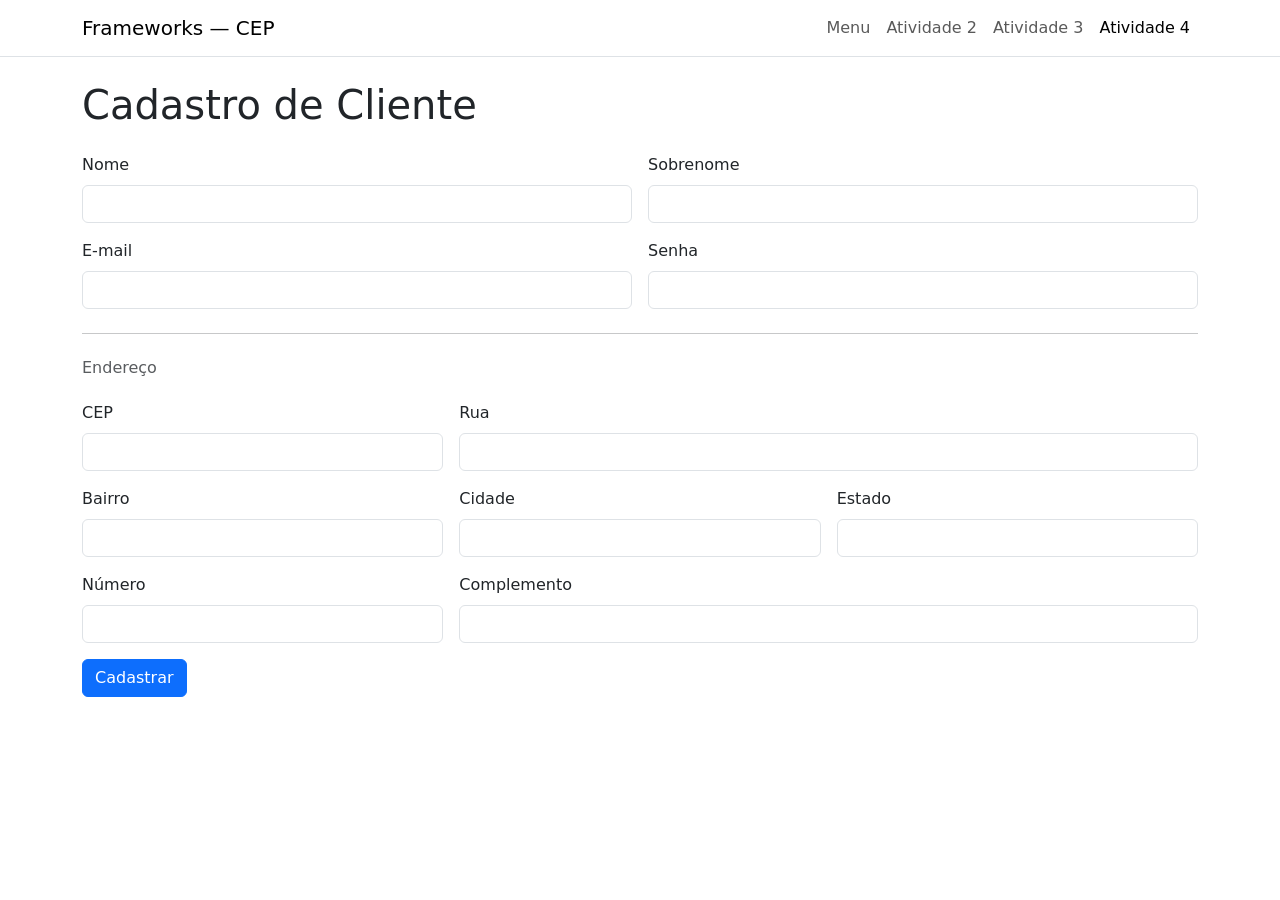
==== target/cep-form-frameworks-1.0-SNAPSHOT/atividade4/index.html @ 9d7c96b9 "upload de atividades dos ultimos dias" ====
<!DOCTYPE html>
<html lang="pt-BR">
    <head>
        <title>Cadastro de Cliente</title>
        <meta charset="UTF-8">
        <meta name="viewport" content="width=device-width, initial-scale=1.0">
        <link href="https://cdn.jsdelivr.net/npm/bootstrap@5.0.2/dist/css/bootstrap.min.css" rel="stylesheet"
              integrity="sha384-EVSTQN3/azprG1Anm3QDgpJLIm9Nao0Yz1ztcQTwFspd3yD65VohhpuuCOmLASjC" crossorigin="anonymous">
        <link href="../css/plain.css" rel="stylesheet">
        <script src="https://code.jquery.com/jquery-3.7.1.min.js"
                integrity="sha256-/JqT3SQfawRcv/BIHPThkBvs0OEvtFFmqPF/lYI/Cxo=" crossorigin="anonymous"></script>
    </head>
    <body>
        <nav class="navbar navbar-expand-lg navbar-light bg-white mb-4">
            <div class="container">
                <span class="navbar-brand mb-0 h1">Frameworks — CEP</span>
                <div class="navbar-nav">
                    <a class="nav-link" href="../index.htm">Menu</a>
                    <a class="nav-link" href="../atividade2/index.html">Atividade 2</a>
                    <a class="nav-link" href="../cadastro.htm">Atividade 3</a>
                    <a class="nav-link active" href="index.html">Atividade 4</a>
                </div>
            </div>
        </nav>
        <main class="container">
            <h1 class="page-title">Cadastro de Cliente</h1>
            <form class="row g-3" id="form-cadastro" novalidate>
                <div class="col-md-6">
                    <label for="nome" class="form-label">Nome</label>
                    <input type="text" class="form-control" id="nome" name="nome" required>
                    <div class="invalid-feedback">Informe o nome.</div>
                </div>
                <div class="col-md-6">
                    <label for="sobrenome" class="form-label">Sobrenome</label>
                    <input type="text" class="form-control" id="sobrenome" name="sobrenome" required>
                    <div class="invalid-feedback">Informe o sobrenome.</div>
                </div>
                <div class="col-md-6">
                    <label for="email" class="form-label">E-mail</label>
                    <input type="email" class="form-control" id="email" name="email" required>
                    <div class="invalid-feedback">Informe um e-mail válido.</div>
                </div>
                <div class="col-md-6">
                    <label for="senha" class="form-label">Senha</label>
                    <input type="password" class="form-control" id="senha" name="senha" required>
                    <div class="invalid-feedback">Informe a senha.</div>
                </div>
                <div class="col-12"><hr class="my-2"></div>
                <div class="col-12"><h2 class="h6 text-muted">Endereço</h2></div>
                <div class="col-md-4">
                    <label for="cep" class="form-label">CEP</label>
                    <input type="text" class="form-control" id="cep" name="cep" maxlength="9" required>
                    <div class="invalid-feedback">Informe o CEP.</div>
                </div>
                <div class="col-md-8">
                    <label for="rua" class="form-label">Rua</label>
                    <input type="text" class="form-control" id="rua" name="rua" required>
                    <div class="invalid-feedback">Informe a rua.</div>
                </div>
                <div class="col-md-4">
                    <label for="bairro" class="form-label">Bairro</label>
                    <input type="text" class="form-control" id="bairro" name="bairro" required>
                    <div class="invalid-feedback">Informe o bairro.</div>
                </div>
                <div class="col-md-4">
                    <label for="cidade" class="form-label">Cidade</label>
                    <input type="text" class="form-control" id="cidade" name="cidade" required>
                    <div class="invalid-feedback">Informe a cidade.</div>
                </div>
                <div class="col-md-4">
                    <label for="estado" class="form-label">Estado</label>
                    <input type="text" class="form-control" id="estado" name="estado" maxlength="2" required>
                    <div class="invalid-feedback">Informe o estado.</div>
                </div>
                <div class="col-md-4">
                    <label for="numero" class="form-label">Número</label>
                    <input type="text" class="form-control" id="numero" name="numero" required>
                    <div class="invalid-feedback">Informe o número.</div>
                </div>
                <div class="col-md-8">
                    <label for="complemento" class="form-label">Complemento</label>
                    <input type="text" class="form-control" id="complemento" name="complemento">
                </div>
                <div class="col-12">
                    <p id="form-success" class="alert alert-success border d-none" role="alert"></p>
                    <button type="submit" class="btn btn-primary">Cadastrar</button>
                </div>
            </form>
        </main>
        <script src="js/main.js"></script>
        <script src="js/validation.js"></script>
    </body>
</html>
---- target/cep-form-frameworks-1.0-SNAPSHOT/css/plain.css ----
body {
    background-color: #fff;
}

.navbar,
.card,
.btn,
.form-control,
.form-select {
    box-shadow: none !important;
    background-image: none !important;
}

.navbar {
    border-bottom: 1px solid #dee2e6;
}

.card {
    border: 1px solid #dee2e6;
}

.btn-primary {
    background-color: #0d6efd;
    border-color: #0d6efd;
}

.page-title {
    margin-bottom: 1.5rem;
}
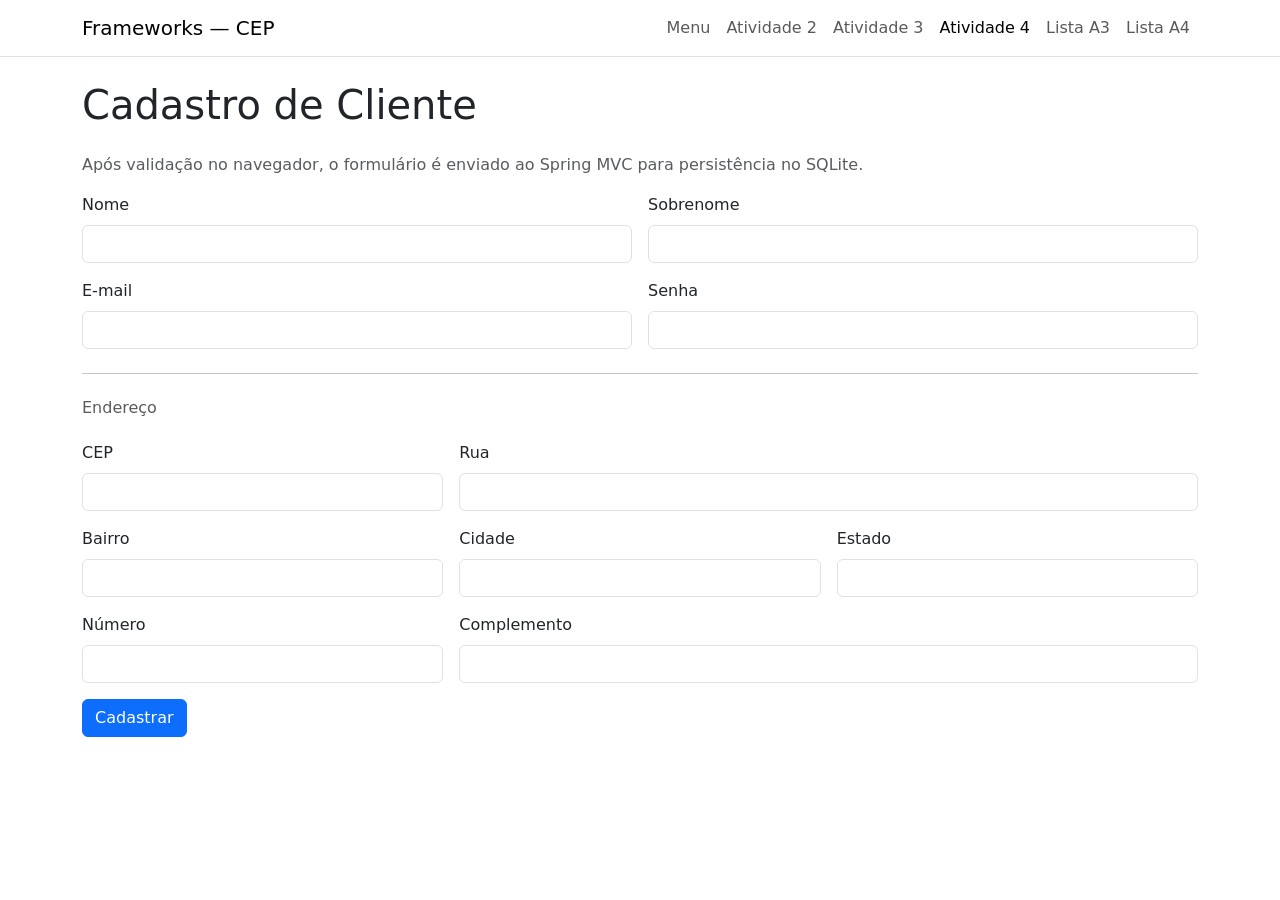
==== commit 7b049b93: "configura documentação com IA, implementa recursos de MVC completos para a atividade, corrige formul" ====
--- a/target/cep-form-frameworks-1.0-SNAPSHOT/atividade4/index.html
+++ b/target/cep-form-frameworks-1.0-SNAPSHOT/atividade4/index.html
@@ -19,12 +19,15 @@
                     <a class="nav-link" href="../atividade2/index.html">Atividade 2</a>
                     <a class="nav-link" href="../cadastro.htm">Atividade 3</a>
                     <a class="nav-link active" href="index.html">Atividade 4</a>
+                    <a class="nav-link" href="../cadastros.htm">Lista A3</a>
+                    <a class="nav-link" href="../clientes.htm">Lista A4</a>
                 </div>
             </div>
         </nav>
         <main class="container">
             <h1 class="page-title">Cadastro de Cliente</h1>
-            <form class="row g-3" id="form-cadastro" novalidate>
+            <p class="text-muted">Após validação no navegador, o formulário é enviado ao Spring MVC para persistência no SQLite.</p>
+            <form class="row g-3" id="form-cadastro" method="post" action="../cliente.htm" novalidate>
                 <div class="col-md-6">
                     <label for="nome" class="form-label">Nome</label>
                     <input type="text" class="form-control" id="nome" name="nome" required>
@@ -82,7 +85,6 @@
                     <input type="text" class="form-control" id="complemento" name="complemento">
                 </div>
                 <div class="col-12">
-                    <p id="form-success" class="alert alert-success border d-none" role="alert"></p>
                     <button type="submit" class="btn btn-primary">Cadastrar</button>
                 </div>
             </form>
